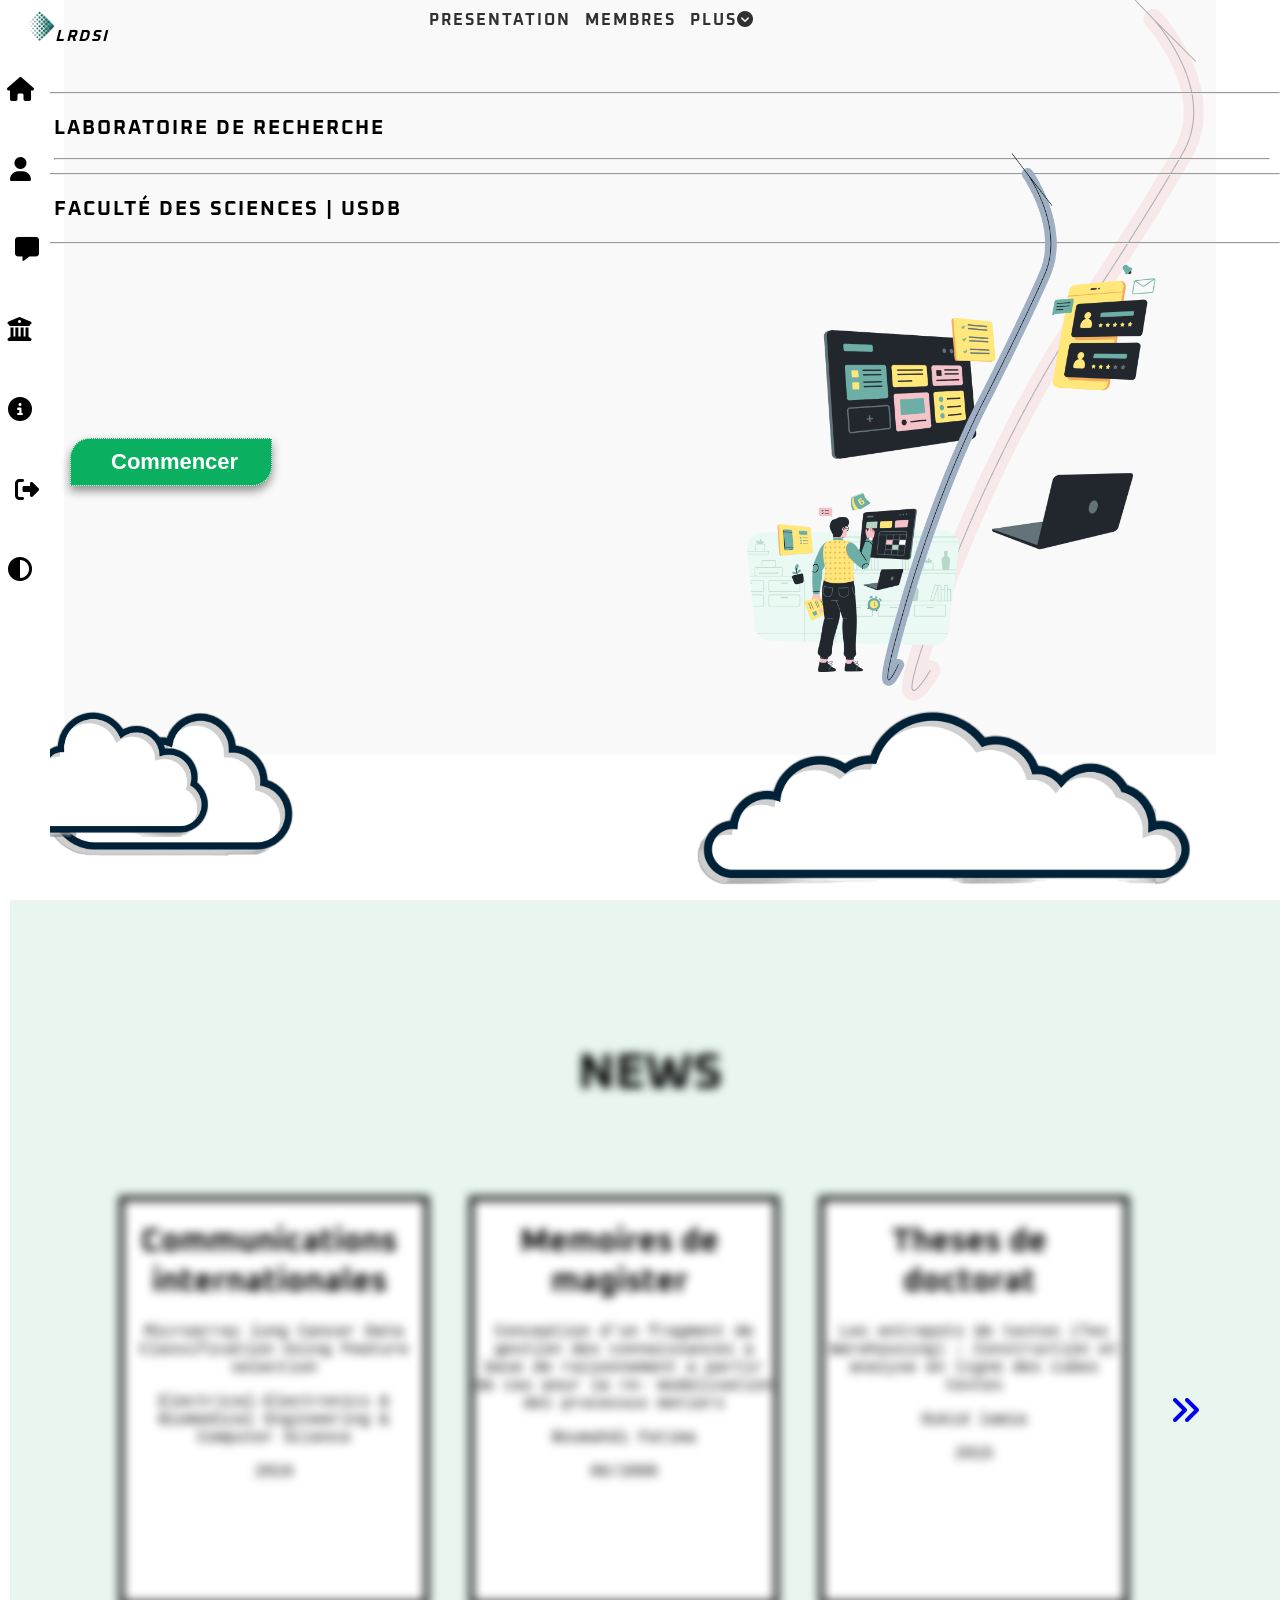
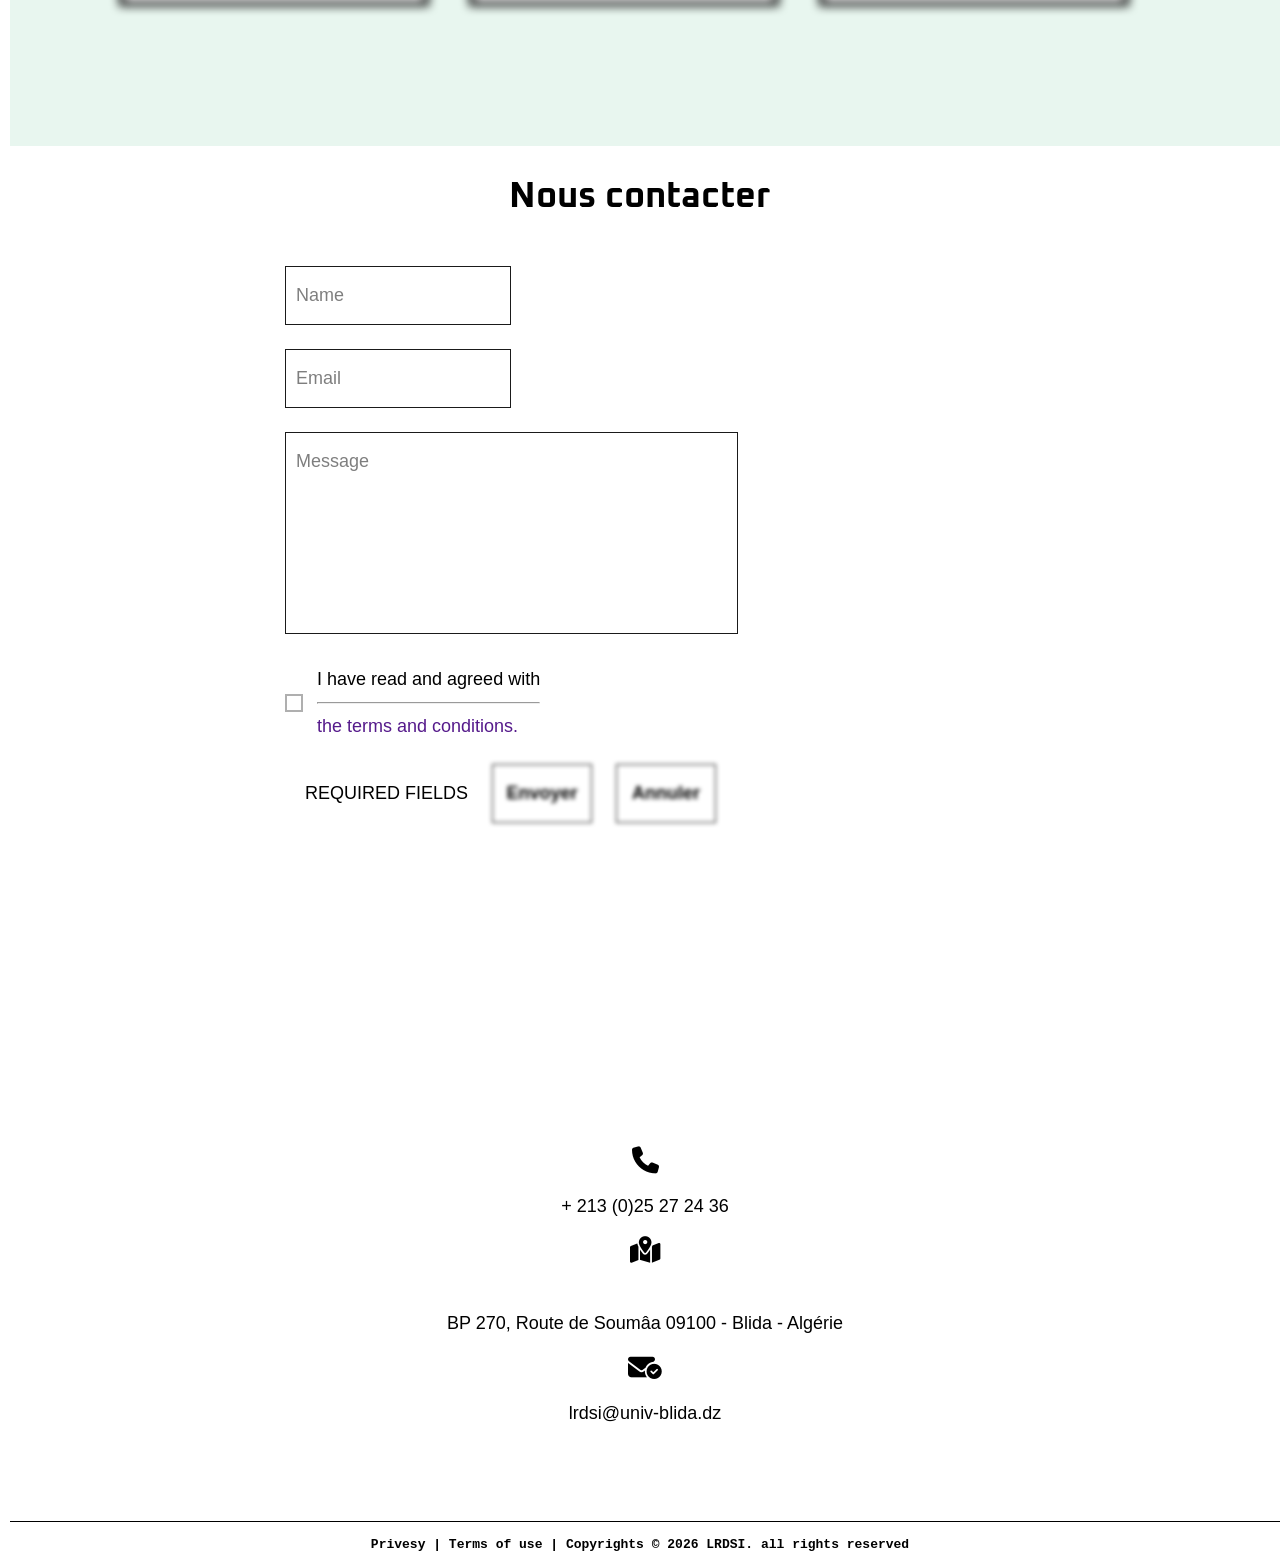
==== index.html @ 4cf0df50 "i did this project width a group of student but this part of the project called the main page i did " ====
<!DOCTYPE html>
<html lang="en" class="no-scroll" >

<head>
    <meta charset="UTF-8">
    <meta http-equiv="X-UA-Compatible" content="IE=edge">
    <meta name="viewport" content="width=device-width, initial-scale=1.0">
    <link href="https://fonts.googleapis.com/css2?family=Lato:ital,wght@1,700&display=swap" rel="stylesheet" />
    <link rel="stylesheet" href="https://cdnjs.cloudflare.com/ajax/libs/font-awesome/6.3.0/css/all.min.css">
    <link rel="icon" href="Web_capture_13-5-2023_03853_www.univ-blida.dz-removebg-preview.png" type="image/icon type">
 
  
  
    <title>LRDSI</title>

</head>

<body>
<div class="ch" id="ch" >
<div  class="split-screen">
  <img class="img2" src="Group 281.png">
        <div class="div1">
        <i onclick="togglech()"  class="fa-solid fa-x fa-xl" style="color:#79B3A9;padding:30px;cursor:pointer"></i>
          <div class="ConUser">  <img style="max-width:400px" class="img1" src="Rectangle 50.png">
            <button class="btn1">presentation</button></div>
            
        </div>
        <div class="div2">
          <div class="ConAdmin">
            <p class="p1">En tant qu'administrateur,</p>
            <p class="p2">ADMIN</p>
            <p class="p3">Vous pouvez ajouter, supprimer et mettre à jour certaines choses, vous avez un accès complet à la gestion des informations sur cette page</p>
            <button class="btn2">gestion</button></div>
        </div>
    </div></div>
<div class="cin-container" style="position: absolute;background-color:white;z-index:100000000000;width:100vw;height:100vh"><div style="position: absolute;top:50%;left:50%;transform:translate(-50%,-50%);z-index:999999999999">
<img src="Rectangle 39 (1).png" alt="loading pc" >
<div class="progress-bar" style="--width:2" data-label="louding..."></div>
<center><h1>loading...</h1></center></div>
<div  class="cin parallax" data-speedX="0.02" data-speedY="0.015"></div></div>
   
    <div id="acl" class="container"  style="position: relative;">
<els >

<img id="e1" src="el1.png"class="parallax" alt="cloud"  data-speedX="0.015" data-speedY="0.01"><img id="e2" src="el2.png"class="parallax"  data-speedX="0.04"  data-speedY="0.03" alt="cloud" ><img id="e4" class="parallax" src="el4.png" alt="CLOUD" data-speedX="0.025"  data-speedY="0.015">

</els>

        <div id="main-section" class="item1">
            <div style="z-index: 100000000;" class="itemb1">
                <h1><img style="max-width: 30px;" src="Web_capture_13-5-2023_03853_www.univ-blida.dz-removebg-preview.png"   data-speedX="0.02" alt="logo"><i>LRDSI</i></h1>
            </div>
            <div class="itemb2"><a href="presentation.php#about">Presentation</a>
                <a href="memberpage.php#intec">Membres</a>
                <a style="cursor: pointer;" onclick="togglesubmenu()">Plus<i class="fa-solid fa-circle-chevron-down"></i></a>
                <ul><li><a href="recherchepage.php"> Recherche </a></li><ul><li><a href="">Equipes</a> </li>
                <li><a href="Rprojet.php"> Projets</a></li>
                <li><a href="Rpublication.php"> Publication</a></li></ul>
                <li><a href="formation.php"> Formation</a></li>
                <li><a href="#contact">Contact</a> </li></ul>
            </div>
         
           
            <div class="itemb5">
                <hr>
                <h1 style="margin-left: 19px;">Laboratoire de Recherche<hr> <span style="opacity: 0.6;" id="element"></span></h1>
                <hr>
                <h1 style="margin-left: 19px;">Faculté des Sciences | USDB
                </h1>
                <h1>
                </h1>
                <hr>
                <br>
            </div>
        </div>

        <div class="item2">
            <div class="su">
           <script>const viewportWidth =window.innerWidth;


</script>

<br><br><br><br><br><br>

    <!-- Footer -->
    <element>
        <div class="container">
            <div class="row">
                <div class="col-md-8 offset-md-2">
                    <div  class="social-links">
                    
                
                     
                         <a onclick="togglech()">  <a href="#top"  onclick="togglech()" style="width:200px;cursor: pointer;" class="social-btn "  data-speedX="0.02" >
                          <span>Commencer</span></a>
                       
                      
                        


                      <br>
                       

                     
                    </div>


                    
                </div>
            </div>
        </div>
    </element>
            </div>
        </div>
        <div class="item3"><img class="imgg " style="max-width:40%;max-height:550px;position:absolute;top:17%;right:9%;"  data-speedX="0.02"
           src="Group 241 (4).png" alt="group photo"></div>    <!--  -->
<img
            style="position: absolute;top:-1%;right:6%;z-index:-11111111;opacity: 0.3;" src="Group 242.png" class=" backimg"  data-speedX="0.02">
    </div>
    <div class="navigation unvisibale">
    <ul style="margin-top: 40px;">
      <li id="home" onclick="togglehome()">
        <a href="#">
          <span class="icon"><i class="fa-solid fa-house"></i></span>
          <span class="title">Home</span>
        </a>
      </li>
  
      <li onclick="login()">
        <a href="#">
          <span class="icon"><i class="fa-solid fa-user"></i></span>
          <span class="title">Profile</span>
        </a>
      </li>

<li onclick="toggleinfoMessages()">
        <a href="#">';
         <span class="icon"><i class="fa-solid fa-message"></i></span>
         <span class="title">Messages</span>
      </a>
     </li>

      <li id="infoUsdb" onclick="toggleinfoUsdb()">
        <a href="#">
          <span class="icon"><i class="fa-solid fa-building-columns"></i></span>
          <span class="title">USDB</span>
        </a>
      </li>
      <li id="infoLrdsi" onclick="toggleinfoLrdsi()">
        <a href="#">
          <span class="icon"><i  class="fa-solid fa-circle-info"></i></span>
          <span class="title">FAQ</span>
        </a>
      </li>
    
<li onclick="signout()">
        <a href="#">';
                    <span class="icon"><i class="fa-solid fa-right-from-bracket"></i></span>


                  <span class="title">SignOut</span>


        </a>
     </li>

      
      <li id="mode" onclick="toggleMode()">
        <a href="#">
          <span class="icon"><i class="fa-solid fa-circle-half-stroke"></i></span>
          <span class="title">Dark mode</span>
        </a>
      </li>   
      
    </ul>
  </div>

  <div class="toggle" onclick="toggleMenu()"></div>
  <script type="text/javascript">
  function togglesearch() {
  const icon = document.querySelector(".icon");
const search = document.querySelector(".search");
	search.classList.toggle("icon_active");
};
function togglech() {
let ch=document.querySelector(".ch");
ch.classList.toggle("active");
let html=document.querySelector("html");
      html.classList.toggle('no-scroll');
}

  function signout(){
    window.location.href = 'deconnexion.php';
  }
function login(){
  window.location.href = 'LOGINN.php';
}
  function toggleinfoUsdb(){
    let html=document.querySelector('html');
    let body = document.querySelector('.body');
  
    body.classList.toggle('active');
    let body2 = document.querySelector('.body.Lrdsi');
    let navigation = document.querySelector('.navigation');
    navigation.classList.remove('active');
    body2.classList.remove('active');
    let toggle = document.querySelector('.toggle');
          let itemb2 = document.querySelector('.itemb2');
          itemb2.classList.remove('active');
    let msg =document.querySelector('.messages')
    msg.classList.remove('active');

      toggle.classList.remove('active');
  
  }
  function togglesubmenu(){
   let menu = document.querySelector(".itemb2 > ul");
   menu.classList.toggle('active'); 
   
  }
  function toggleinfoLrdsi(){
    let itemb2 = document.querySelector('.itemb2');
          itemb2.classList.remove('active');
   
    let html=document.querySelector('html');
    let body2 = document.querySelector('.body.Lrdsi');
   
    body2.classList.toggle('active');
    let body = document.querySelector('.body');
    let navigation = document.querySelector('.navigation');
    navigation.classList.remove('active');
    body.classList.remove('active');
    let toggle = document.querySelector('.toggle');
      
    let msg =document.querySelector('.messages')
    msg.classList.remove('active');
      toggle.classList.remove('active');
  }
  
  function togglehome(){
    let body = document.querySelector('.body');
    let body2 = document.querySelector('.body.Lrdsi');
    let home = document.querySelector('#home');
    body.classList.remove('active');
    body2.classList.remove('active');
    let navigation = document.querySelector('.navigation');
    navigation.classList.remove('active');
    let toggle = document.querySelector('.toggle');
    let itemb2 = document.querySelector('.itemb2');
          itemb2.classList.remove('active');
    let msg =document.querySelector('.messages')
    msg.classList.remove('active');
      toggle.classList.remove('active');
  
      
  }
 
    function toggleMenu() {
      let navigation = document.querySelector('.navigation');
      let toggle = document.querySelector('.toggle');
      let haz=document.querySelector('html');
    haz.classList.toggle("no-scroll");
      let itemb2 = document.querySelector('.itemb2');
      navigation.classList.toggle('active');
      toggle.classList.toggle('active');
      itemb2.classList.toggle('active');
    }
    function  toggleinfoMessages(){
      let msg =document.querySelector('.messages')
    let body = document.querySelector('.body');
    let info = document.querySelector('#infoUsdb');
    msg.classList.toggle('active');
    let body2 = document.querySelector('.body.Lrdsi');
    let navigation = document.querySelector('.navigation');
    navigation.classList.remove('active');
    body2.classList.remove('active');
    body.classList.remove('active');
    let toggle = document.querySelector('.toggle');
      
    let itemb2 = document.querySelector('.itemb2');
          itemb2.classList.remove('active');
      toggle.classList.remove('active');
  
  }
  function toggleMode() {
  let elements = document.querySelectorAll('body, .container, .thed.pd-y, .navigation, .itemb2 a, h1, li span,footer,.contact,.skil');

  elements.forEach(element => {
    element.classList.toggle('dark')
    // Add additional style changes for dark mode here
  });


  




}
  </script>


    <!-- Load library from the CDN -->
    <script src="https://unpkg.com/typed.js@2.0.16/dist/typed.umd.js"></script>

    <!-- Setup and start animation! -->
    <script>
    var typed = new Typed('#element', {
        strings: ['pour le Développement des Systèmes Informatiques',
            'pour LA CYBERSÉCURITÉ DES SYSTÈMES INFORMATIQUES', "pour L' OPTIMISATION DES RÉSEAUX DE DONNÉES"
        ],
        typeSpeed: 20,
        backspeed:10,
        loop: true
    });
    </script>
    </div>
   
    <div class="menupage"></div>
    <div  class="squir "></div>
    
    <div class="the-hole-seconde-section">
    <div class="background"></div>
    <div class="body">
   

    <section >
  <div style="margin-left: 25px;;margin-top:30px" class="right">
  <div  class="head"><h1 style="line-height: 30px;font-size:20px">Saad Dahlab University Blida 1 .<br> </h1></div>
    <p>En savoir plus </p>
  <div class="btns">
    <a href="https://www.univ-blida.dz/"><button class="brutal">Visitez-nous</button></a>
   <a href="#contact"> <button>#contact  ☞</button></a>
   </div>
  </div>
  <div class="left">
    <img style="max-height:750px ;" src="346096998_756007689652101_8999744449722457714_n.jpg">
  </div>
</section></div>

<div   class="body Lrdsi">
    <section >
  <div style="margin-left: 25px;margin-top:30px" class="right">
  <div  ><div style="line-height: 30px;font-size:20px;max-width:400px;    white-space: pre-line;">Le laboratoire de Recherche pour le Développement des Systèmes Informatisés 
  (LRDSI) de l’université Saad Dahlab –Blida1, a été agréé en mai 2002 pour accompagner
   le département d’informatique créé en 1999, dans ses activités pédagogiques et scientifiques.
    Il est composé de quatre équipes regroupant plus de 30 enseignants chercheurs et 32 doctorants (LMD et classique).  
    </div>
    </div>
  

  </div>
  <div class="left">
    <img style="max-height:750px ;" src="Web capture_13-5-2023_03853_www.univ-blida.dz.png">
  </div>
</section></div>
<div class="thed pd-y" style="background-color: #e8f6ef;z-index:10;padding:100px 0 100px 0;width:100vw !important"  id="f">
    <div id="projects"class="projects-title hide-fade"><h2>NEWS</h2></div>
   <div class="skils"style="white-space:pre-line;" >
    <div class="skil hide-fade layerf"><a style="z-index: 10000;color:white" href="#">read more</a> <center><h1>Communications internationales</h1><p>Microarray lung Cancer Data Classification Using Feature selection</p><p>Electrical-Electronics & Biomedical Engineering & Computer Science</p><p>2019</p>
     
            
         
     
     
        </center> </div><div class="skil hide-fade  layerf"><a style="z-index: 10000;color:white" href="#">read more</a> <center><h1>Memoires de magister</h1><p>Conception d'un fragment de gestion des connaissances a base de raisonnement a partir de cas pour la re- modelisation des processus metiers</p><p>Boumahdi Fatima</p><p>06/2008</p>
        
               
    </center> </div><div class="skil hide-fade layerf"><a style="z-index: 10000;color:white" href="#">read more</a>  <center><h1>Theses de doctorat</h1><p>Les entrepots de textes (Tex Warehousing) : Construction et analyse en ligne des cubes textes</p><p>Oukid lamia</p><p>2015</p>
           
                  
               
       </center> </div><a href="presentation.php#about"><i style="padding-left: 20px;" class="fa-solid fa-angles-right fa-beat-fade fa-2xl"></a></i>
        
        
    </div>
   
</div></div>

  
<div id="contact" class="contact" style="padding-bottom: 50px;"><center><h1>Nous contacter
</h1></center>
<form class="my-form" action="index.php" method="post">
  <div class="container">
    
    <ul>
 
      <li>
        <div class="grid grid-2">
          <input type="text" placeholder="Name" name="name" required>  
        </div>
      </li>
      <li>
        <div class="grid grid-2">
          <input type="email" placeholder="Email" name="email" required>  
        </div>
      </li>    
      <li>
        <textarea placeholder="Message" name="text" required minlength="15"></textarea>
      </li>   
      <li>
        <input type="checkbox" id="terms">
        

               
 <label for="terms">I have read and agreed with <br> <hr> <a href="">the terms and conditions.</a>

        </label>
      </li>  
      <li>
        <div class="grid grid-3">
          <div class="required-msg">REQUIRED FIELDS</div>
       
  
    <button class="btn-grid" type="submit" disabled>
      <span class="back">
        <img src="https://s3-us-west-2.amazonaws.com/s.cdpn.io/162656/email-icon.svg" alt="">
      </span>
      <span class="front">Envoyer</span>
    </button>

    <button class="btn-grid" type="reset" disabled>
      <span class="back">
        <img src="https://s3-us-west-2.amazonaws.com/s.cdpn.io/162656/eraser-icon.svg" alt="">
      </span>
      <span class="front">Annuler</span>
    </button  >
        </div>
      </li>    
    </ul>
  </div>
</form>
<center >
<i class="fa-solid fa-phone fa-xl" ></i><p >+ 213 (0)25 27 24 36</p>
<i class="fa-solid fa-map-location-dot fa-xl" ></i><p style="white-space: pre-line;">
BP 270, Route de Soumâa 09100 - Blida - Algérie</p>
<i class="fa-solid fa-envelope-circle-check fa-xl" ></i><p style="margin-bottom:20px">lrdsi@univ-blida.dz</p>


</center>
</div>
<div class="copyR">
  
  <footer style="text-align: center;white-space:pre-line;max-width: 375px;margin-top: 0;margin-bottom:0;margin-right:auto;margin-left:auto;position:absolute;bottom:0"><tt><b> Privesy | Terms of use | Copyrights &copy; <span class="year"></span> LRDSI. all rights reserved</b></tt></footer>
</div><div  class="messages">





<img id="backgroundimg" >
<div class="main">
  

  <div class="content">
    <div style="padding:11px;">
    
         <p>2023-05-29 10:14:50</p>
         from youcef benziane</p>
           <p>ybenzian016@gmail.com
     <div class="msg-btn-holder">
             <div class="receiver-msg msg-btn">
        <p>the best thing  re hre hf hrth rh tr thrh  tr her   dfgh rt  tr he herh rehrethrehtreh ert herherh z</p><br>
           </div></div><br><br><br><br><br><br><br><br><br><br><br>

      </div>
     

    </div>

  </div>
  

</div>




</body>

</html>


<script type="text/javascript">
const observer= new IntersectionObserver((entries)=>{
entries.forEach((entry)=>{
   
    if(entry.isIntersecting){
        entry.target.classList.add("show-fade");
    }else{
        entry.target.classList.remove("show-fade");
    }
});
});
const hidinElements=document.querySelectorAll(".hide-fade");
hidinElements.forEach((el)=> observer.observe(el));
const year=document.querySelector(".year");

year.innerHTML=new Date().getFullYear();
    const checkbox = document.querySelector('.my-form input[type="checkbox"]');
const btns = document.querySelectorAll(".my-form button");

checkbox.addEventListener("change", function() {
  const checked = this.checked;
  for (const btn of btns) {
    checked ? (btn.disabled = false) : (btn.disabled = true);
  }
});
window.onload = function() {
    var imgg = document.querySelector('.imgg');
    imgg.classList.add('onload');
}
var cin = document.querySelector('.cin');
var viewportHeight = window.innerHeight;

var num_rows = Math.floor((viewportHeight * 17) / 667);
var num_points_per_row = Math.floor((viewportWidth * 25) / 1366);
let color=true;
for (var i = 0; i < num_rows; i++) {
  var row = document.createElement('div');
  row.style.marginTop = i + 'px';

  for (var j = 0; j < num_points_per_row; j++) {
    var point = document.createElement('span');
   if(color==true){
    point.style.backgroundColor='#A8912A';
    color=false;
   }else{
    point.style.backgroundColor='#E8735F';
    color=true;
   }
    point.classList.add('point');
    row.appendChild(point);
  }

  cin.appendChild(row);
}
</script>

<?php

include("database.php");

if ($_SERVER["REQUEST_METHOD"] === "POST") {
    if (isset($_POST["name"]) && isset($_POST["email"]) && isset($_POST["text"])) {
        $name = $_POST["name"];
        $email = $_POST["email"];
        $text = $_POST["text"];

        $sql = "INSERT INTO `MSG` (`name`, `email`, `text`) VALUES ('$name', '$email', '$text')";
        if (!mysqli_query($conn, $sql)) {
            
        
            echo "Error inserting data: " . mysqli_error($conn);
        

        }
    } else {
        echo "Invalid data submitted.";
    }
  
}
mysqli_close($conn);

?>
<style>
.ch{
  z-index: 100000000000000000000000000000000000000000000000000000000000000000;
            position: absolute;
            top: 0%;
          
            left: 0%;
            width: 100vw;
            height: 100vh;
            font-family: "BraahOne" !important;
           
}
        .split-screen{
          display: grid;
    grid-template-columns: 1fr 1fr;
    grid-template-rows: 1;
    grid-template-areas:
        "div1 div2 "
        


        }
        @media (max-width:860px) {
          .p3{
            font-size: 8px !important;
            max-width: 280px;
          }
          .btn2{
            margin-top: 165px !important;
          }          
        }       
        

        @media (max-width: 760px){
            .split-screen{
              grid-template-columns: 1fr ;
    grid-template-rows: 2;
    grid-template-areas:
        "div1 "
        "div2 "
            }
           
            .div1{
              max-height: 50vh !important;background: linear-gradient(-90deg,#f5f5f5,#d0e1e0,#8fbfb7) !important;
            }.div2{
              max-height: 50vh !important;
            }
            img.img2{
              max-width: 80px !important;
              max-height: 80px !important;
            }
            img.img1{
           margin-top: 120px;
           max-width: 200px !important;
         
       }
       .ConAdmin{
        top: 125% !important;
       }

       .btn1{
        margin-top: 20px !important;
        max-width: 90px;font-size: 7px !important;
       }

       .btn2{
        margin-top: 15px !important;
        max-width: 120px !important;
        max-height: 70px !important;
        font-size: 9px !important;
       }
       .ch i{
        color: white !important;
       }
        }
        .split-screen div{
            flex: 1;
            height: 100vh;
        }
        .div1{
          grid-area: div1;

            height: 100vh;
            background: linear-gradient(180deg,#f5f5f5,#d0e1e0,#8fbfb7) ;position: relative;
                   
        }
        
        .img1{
           
         
            max-width: 200 px;
          
        }
        .img2{
            position: absolute;
            width: 120px;
            height: 120px;
            left: 50%;
            top: 50%;
            z-index: 999999999999999999999999;
            transform: translate(-50%,-50%);
        }
        .ConUser{
          position: absolute;
          top:80%;
left:50%;
white-space: pre-line;
transform: translate(-50%,-50%);

        }
        .ConAdmin{
          position: absolute;
top:80%;
left:50%;
transform: translate(-50%,-50%);

        }
        .btn1{
          white-space: pre-line;
            background-color: transparent;
            box-sizing: border-box;
            width: 259px;
            height: 70px;
          margin-top: 85px;
          margin-left: 60px;
            font-family: 'Inter';
            font-style: normal;
            font-weight: 900;
            font-size: 20px;
            line-height: 24px;
            text-align: center;
            letter-spacing: 0.275em;
            text-transform: uppercase;

            color: #FCFCFC;
            cursor: pointer;
            border: 2px solid #FCFCFC;
        }
        .div2{
          position: relative;
            text-align: center;
            height: 100vh;
            background-color: #8fbfb7;
            grid-area: div2;

        }
        body{
         overflow-x:scroll
        }
        .p1{

            font-size: 12px;
        
            letter-spacing: 0.345em;
            text-transform: uppercase;

            color: #FCFCFC;

        }
        .skil.dark{
          background-color: white !important;
          color: #000 !important;
        }
        .skil.dark h1{
          background-color: white !important;
          color: #000 !important;
        }
        .head h1{
          background-color: transparent !important;
          color: #000 !important;
        }
       ul  a.dark{
          background-color: transparent !important;
          color: #000 !important;
        }
        .contact span.dark{
          background-color: transparent !important;
          color: #000 !important;
        }
        .ch p{
          white-space: pre-line;     font-family: 'oxaniumbold';
            font-style: normal;
            font-weight: 900;
            margin: 0 !important;
            padding: 0 !important;
        }
        .p2{
            position: relative;
     

         
            font-size: 64px;
            line-height: 77px;
            letter-spacing: 0.275em;
            text-transform: uppercase;

            color: #FCFCFC;

        }
        .p3{
        
            width: 414px;
            
          
            font-size: 12px;
           
            text-align: center;
            letter-spacing: 0.345em;
            text-transform: uppercase;

            color: #FCFCFC;
        }
        .btn2{
          white-space: pre-line;
            background-color: transparent;
            box-sizing: border-box;

           margin-top: 140px;
            width: 259px;
            height: 70px;
        
            
            font-family: 'Inter';
            font-style: normal;
            font-weight: 900;
            font-size: 20px;
            line-height: 24px;
            text-align: center;
            letter-spacing: 0.275em;
            text-transform: uppercase;

            color: #FCFCFC;
            cursor: pointer;
            border: 2px solid #FCFCFC;
        }
        button:hover{
            background-color: #FCFCFC;
            color: #8fbfb7;
        }
.progress-bar{
  width: 201px ;
  height: 13px; border-radius: 6.5px;
  margin-top: 5px;
  background-color: #A7D3DE;
 
  position: relative;
}
*::after,*::before{
  box-sizing: border-box;
}
.progress-bar::after{
  content: "";
  background-color: #EE6052;
   height: 13px; border-radius: 6.5px;
border-radius: 6.5px;
  z-index: 99999999999;
  min-width: 2em;
  max-width: 201px;
  width: calc(var(--width,0)*1%);
position: absolute;

}
#e1{
  top:calc(50% + 260px);
  max-width: 200px;
  z-index: 1;
}
#e2{
  top:calc(50% + 260px);
  max-width: 250px;
  left:calc(50% - 600px );
}
#e4{
  top:calc(50% + 260px);
  max-width: 500px;
  left:calc(50% + 50px );
  
}

els img{
  position: absolute;
  bottom: 0;
  left: 0;

  z-index:-2;

}
footer{
  
 
  background-color: #fff;
  left: 50%;
  transform: translateX(-50%);
}
@font-face {
  font-family: "CastoroTitling";
  src: url("https://s3.us-east-2.amazonaws.com/cdn.spotlessplace.com/wp-content/CastoroTitling-Regular.ttf")
    format("truetype");
}

@font-face {
  font-family: BraahOne;
  src: url("https://s3.us-east-2.amazonaws.com/cdn.spotlessplace.com/wp-content/Merriweather-Regular.ttf");
}
.messages{
  background-color: transparent !important;
  top: 0 !important;
  left: 0 !important;
  transition: width 1s !important;
}
::selection{
  color: white;
  background-color: #0aaf60;
}
.messages #backgroundimg {
  object-fit: cover;
  object-position: center center;
  width: 100vw;
  height: 100vh;
  background-color: hsl(0 0% 100% / 0.1);
 
    backdrop-filter: blur(0.8rem);
  
  z-index: -1;
  animation: zoom 20s infinite alternate;
}

.messages .main {
  background-color:white;
  aspect-ratio: 13/16;
  width: 400px;
  position: absolute;
  white-space: pre-line;
  word-wrap: break-word;
  left: 50%;
  top: 50%;
  transform: translate(-50%, -50%);
  border-radius: 30px;
  backdrop-filter: blur(4px);
  border: 1px solid rgba(255, 255, 255, 0.3);
  overflow: hidden;
  transition: transform 1s ease, width 1s ease;
}
.messages .main:hover {
  width: 410px;
}

.no-scroll {
   overflow: hidden !important;
}
.messages .content {
  max-width: 100%;
 
  
  height: 800px;
  text-align: center;
  color: #afafaf;

  overflow: auto;
}
html.no-scroll{
  overflow-y: hidden !important;
}
.messages .msg-btn {
  color: #fff;
  word-wrap: break-word;
  border-radius: 100px;
  display: inline-block;
  width: 100%;
  font-size: 14px;
  font-family: "BraahOne";
}
.messages .msg-btn p {
  padding: 10px 15px;
  white-space:pre-wrap;
  width: 100%;
  margin: 0;
}
.messages .msg-btn-holder {
  padding-bottom: 30px;
  width: 100%;
  margin-top: 60px;
}
.messages .receiver-msg {
  background: #4c4c4c;
  float: left;
}
.messages .sender-msg {
  background: #2798fc;
  float: right;
}


.dark {
  background-color: #292a2b !important;
  color: white !important;
}


@font-face {
    font-family: 'oxaniumbold';
    src: url('oxanium-bold.woff2') format('woff2'),
        url('oxanium-bold.woff') format('woff');
    font-weight: normal;
    font-style: normal;

}

.hide-fade{
    opacity: 0;
    transition: all 0.5s;
    filter: blur(5px);
    
    transform: translateX(-30%);
}
.show-fade{
    opacity: 1 !important;
    filter: blur(0);
    transform: translateX(0%);
}

.itemb2 {
    text-align: center;
    font-weight: 200;
    opacity: 0.8;
    position: relative;
}

h1,
.itemb2 a {
  font-family: 'oxaniumbold';

    margin-right: 10px;
}

.itemb2 a,.itemb3 a {
    text-decoration: none;
    color: #000;
}

.itemb2 a:hover,.itemb3 a:hover {
    opacity: 0.5;
}
.parralax{
  position: absolute;
 
}
.unvisibale{
  z-index: -10000000000000000000000000000;
  visibility: hidden !important;
  opacity: 0 !important;
}

.itemb1 h1,
.itemb2 a,
.itemb3 a {
  font-family: 'oxaniumbold';

    font-size: 16px;
    font-weight: 100px;
    line-height: 40px;
    text-transform: uppercase;
    letter-spacing: 2px;
}

.itemb5 h1 {
    font-size: 32px;
    font-weight: 400;
    line-height: 40px;
    text-transform: uppercase;
    letter-spacing: 2px;
}



.menupage {
    transition: all 1s;
    width: 0vw;
    margin: 0;
    height: 100vh;
    position: absolute;
    top: -8px;
    right: 50%;
    left: 50%;
    transform: translateX(-50%);
    background-color: #9FAFC3;
}

.link:hover .menupage {
    width: 100vw;
}
body{
    margin: 0;
}

.main {
    
   
  
    width: 100vw;
    height: 100vh;
}

.link img {
    position: absolute;
    top: 50%;
    right: 50%;

    left: 50%;
    transform: translate(-50%, -50%);
}

.link {
    visibility: hidden;
    width: 50px;
    height: 40px;
    background-color: #9FAFC3;
    z-index: 1000000000000000000000000000000000000000000;
    position: fixed;
    top: 0;
    right: 50%;
    transition: color 0.5s;
    left: 50%;
    transform: translateX(-50%);
    transition: color 1s ease-in-out;

}
@media (max-width:1200px) {
  img.imgg {
    opacity: 0.3;
  }
  
}
.parralax{
  transition: 0.45s cubic-bezier(.2,.94,32,.99);
}
.link:hover {
    background-color: #f4f4f4;
    transition: color 1s ease-in-out;
}
html,body{
  overflow-x: hidden;
}

html {
    margin: 0;
    padding: 0;
}

.squir {
    width: 90vw;
    z-index: -1000000000000;
    position: absolute;
    top: 350px;
    left: 50%;
    transform: translate(-50%, -50%);
    height: 90vh;
    background-color: #f9f9f9;
}

.imgg {
    opacity: 0.1;
    transition: delay opacity 3ms;
    ;
}

.onload {
    opacity: 1;
    transition: opacity 1s ease-in-out;
}
.no-scroll {
   overflow-y: hidden !important;
}
body {
    padding-left: 10px !important;
scroll-behavior:smooth ;
    overflow-x: hidden;
    position: relative;
    background-color: #fff;
    white-space: nowrap;
}
html{
  width: 100vw;
  
}
.container {
  
    height: 100vh;
    display: grid;
    grid-template-columns: 1fr 1fr;
    grid-template-rows: 6;
    grid-template-areas:
        "header header header header"
        "left left right right"
        "left left right right"
        "left left right right"
        "left left right right"
        "left left right right"

}
body{
  max-height: 600vh;
  overflow-y: hidden;
}

.itemb1 {
    grid-area: darkligh;
}

.itemb2 {
    grid-area: lrdsi;

}

.itemb2 h1,
.itemb2 p {
    display: inline;
    font-family: Arial, Helvetica, sans-serif;
    font-weight: 700;
    font: 12px/30px;
    text-transform: uppercase;
    color: #6DAFA7;

}
.inputLink{
    position: relative;
}

.inputLink .button1 {
    width: 190px;
    height: 55px;
    background-color: #FFDE66;
    margin-right:10px;
    border-radius: 20;
    color:#fff;
    font-size: 16px;
    border: none !important;
  

}
.inputLink .button2 {
    width: 190px;
    height: 55px;
color:#0aaf60 ; 
border: #0aaf60 solid 2px;
   border-radius: 10;
   background-color: #f4f4f4;
    color:#fff;
    font-size: 16px;
    border: none !important;
  

}

.itemb3 {
    grid-area: search;
}

.itemb4 {
    grid-area: glob;
}

.itemb5 {
    grid-area: text;
    margin-left: 10px;
}


.item1 {
    padding-left: 15px !important;

    grid-area: header;
    display: grid;
    grid-template-columns: 0.5fr 7fr 0.5fr 1fr;
    grid-template-rows: 1fr 1fr;
    grid-template-areas:
        "darkligh lrdsi  search glob"
        "text text text text";
    height: 30vh;


}
.ch{
  
  visibility: hidden;
  opacity: 0;
}


.item2 .su {
    grid-area: leftL;
    margin-left: 30px !important;

}

.item2 {
    grid-area: left;

    margin-top: 50px;
    margin-left: 20px;
}

;

.item3 {
    grid-area: right;

}

;

.cin {
  z-index: 100000000000;
 
    width: 100vw;
    height: 100vh;
    background-color: white;
    position: absolute ;
    top: 0 !important;
    left: 0;
    
}

.point {
    z-index: 100000000000000000;
    display: inline-block;
    width: 4px;
    height: 4px;
    margin-top: 25px !important;
    background-color: black;
    margin-right: 50px;
    border-radius: 50%;
    
}


.lang {
    grid-area: lang;
    width: 60px;
    font-size: 10px;
    padding: 5px;
    display: inline;
    height: 15px;
    font-family: Arial, Helvetica, sans-serif;
    text-transform: uppercase;
    color: white;
    text-align: center;
    background-color: #2D5ABF;
    border-radius: 10px;
}




.skils{
  
    width:100vw;
    padding: 0;
    display: flex;
    flex-wrap: wrap;
    justify-content: center;
    align-items: center;
    align-content: flex-start;


}


.skil{
    
    height:200px;
margin: 20px;
    border:5px solid black;
    font-family: ' roboto mono' , monospace;
    flex-basis: 300px;
    margin-bottom: 20px;
    min-width: 0 ;
    min-height: 0;
    
    background-color: #fff;
    
    
}


.center-skil .skil{
    height:200px;
    max-width: 300px;
    flex-basis: 300px;
    align-self: center;
    border:5px solid black !important;
    margin-right: 20px ;margin-left: 20px ;

}
.seconde-section i{
    font-size: 80px;
    margin-bottom: 20px;
    
}
.skil-title{
    font-size: larger;
    color: black;
    margin-bottom: 10px;
    transition: color 0.5s;
    
}
.projects-title h2{
    font-size:50px;
    text-align: center;
     font-family: 'oxaniumbold'; 
    margin-bottom: 70px;
}
.thed{
    background-color: hsl(0, 2%, 78%);
    position: relative;

}
.thed .skil{
    margin-bottom: 40px;
    width:30%;
    height:400px !important;
    
    
}

.thed .skil a{
    top:80%;
    left:30%;
    text-decoration: none;
    color:#000;
    text-align: center;
    opacity: 0;
    visibility: hidden;
    position: absolute;
   font-size: 20px;
    
    
    transition: opacity 0.5s,visibility 0.5s,top 0.5s;
    
}
.thed .skil:hover  a{
    opacity: 1;visibility: visible;top:50%;
}
.layerf{
    position: relative;
}
 .layerf:after{
    content: "";
    position: absolute;
    width: 0%;
    height:0%;
    color:#fff;
    background-color: black;
    z-index: -1;
    
}
.thed .layerf:after{
    top:0;left: 0;
    width: 100%;
    position: absolute;
    background-color: #5d92fe ;
    z-index: 2;
    opacity: 0.8;
    transition: width 0.5s,height 0.5s;
    
}
.skil:hover:after .thed .skil a{
    opacity: 1;
    visibility: visible;
}
.layerf:hover:after{
    width:101%;
    height:100%;
}
.layerf:hover .skil-title{
    color:#fff;
} 
.layerf:hover  i{
   color:white;
}
.layerf i{transition: color 0.5s;}
.projects-title{
    font-size:30px;
    text-align: center;
    font-family: monospace;
    margin-bottom: 70px;
}
.thed{
    background-color: hsl(0, 2%, 78%);
    position: relative;

}
.thed .skil{
    margin-bottom: 40px;
    width:30%;
    height:400px !important;
    
    
}

.thed .skil a{
    top:80%;
    left:30%;
    text-decoration: none;
    color:#000;
    text-align: center;
    opacity: 0;
    visibility: hidden;
    position: absolute;
   font-size: 20px;
    
    
    transition: opacity 0.5s,visibility 0.5s,top 0.5s;
    
}
.ch.active{
  visibility: visible !important;
  opacity: 1 !important;
}
.thed .skil:hover  a{
    opacity: 1;visibility: visible;top:50%;
}

element .social-btn {

    vertical-align:middle ;
    text-align: center;
    display: inline-block;
   
    background:#0aaf60;
    margin: 10px;
    border-top-left-radius: 20px;
    border-bottom-right-radius: 20px;
    box-shadow: 0px 5px 10px 0px #909090;
    color: #ffffff;
    overflow: hidden;
    position: relative;
    border: 1px dotted #fff;
}
element .social-btn  span{
    font-size: 22px;
    transition: 0.2s linear;
}
element .social-btn:hover  span {
    transform: scale(1.2) ;
    color: #C8102E ;
  
}
element .social-btn::before {
    content: "";
    position: absolute;
    width: 150%;
    height: 150%;
    background: #ffffff;
    transform: rotate(45deg);
    left: -110%;
    top: 90%;
}
element .social-btn:hover::before {
    animation: effect 0.6s 1;
    top: -10%;
    left: -10%;
    
    

}
.menubar{
    position: fixed;
    left: -20%;
    top: 0;
    width: 20%;
    height: 100vh;
    background-color: #000;
}
.menu:hover + .menubar{
    left: 0%;
}
.menu {
  background-image: url('flag-solid.svg') ;
  
  border: none;
width: 30px;
height: 30px;
  color: white;
  
  cursor: pointer;
}


@keyframes effect {
    0% {
        left: -120%;
        top: 100%;
    }
    50% {
        left: 10%;
        top: -30%;
    }
    100% {
        top: -10%;
        left: -10%;
    }
}
a span{
  display: block;
  font-size: 24px;
  font-weight: 700;
  padding: 10px 40px;
  transition: all 0.3s;
  font-family: Arial, Helvetica, sans-serif;

}
a{
    text-decoration:none ;

}
@media (max-width: 576px){
element .social-btn {
    width: 40px;
    height: 40px;
    margin: 5px;
}
element .social-btn span {
    font-size: 18px;
}
}

@import url('https://fonts.googleapis.com/css2?family=Alfa+Slab+One&display=swap');
.right{
  padding: 90px;
}
 .body {
	 font-family: sans-serif;
	 background-color: #E8F6EF;
}
 .body section {
	 width: 100vw;
	 max-height: 100vh;
	 min-height: 100vh;
	 display: flex;
	 align-items: center;
	 justify-content: space-between;
}
 .body section .right {
	 z-index: 1;
	 width: 50%;
}
 .body section .right h1 {
	 text-decoration: underline dashed;
	 
	 font-family: 'Alfa Slab One', cursive;
	 font-size: 16px;
}
 .body section .right h1 span {
	
	 line-height: 0.89;
}
 @media (max-width: 600px) {
	 .body section .right h1 {
		 white-space: normal;
	}
}
 .body section .right p {
	 letter-spacing: 1px;
	 font-size: clamp(1rem, 2rem, 1.45rem);
	 max-width: 85%;
	 border: 3px solid;
	 padding: 6px;
	 margin: 1.5rem 0;
}
 .body section .right p span {
	 position: relative;
}
 .body section .right p span:before {
	 content: "";
	 position: absolute;
	 top: 50%;
	 width: 1rem;
	 height: 0.5rem;
	 background: black;
}
 .body section .right .btns button {
	 width: fit-content;
	 display: inline-block;
	 font-size: 1.25rem;
	 font-weight: bold;
	 background-color: transparent;
	 border: 0;
	 padding: 0.75rem 1.5rem;
	 text-decoration: underline;
	 cursor: pointer;
	 transition: all 0.2s ease;
}
 .body section .right .btns button.brutal {
	 background-color: white;
	 border: 3px solid;
	 box-shadow: 4px 5px 0 black;
}
 .body section .right .btns button.brutal:hover {
	 transform: translate(-3px, -3px);
	 box-shadow: 7px 8px 0 black;
}
 .body section .right .btns button:not(.brutal):hover {
	 transform: rotate(-3deg);
}
 @media (max-width: 600px) {
	 .body section .right {
		 width: 100%;
	}
}
 .body section .right,.left {
	 width: 50%;
	 position: relative;
}
 .body section .left img {
	 object-fit: cover;
	 width: 80%;
	 height: 100%;
	 border: 6px solid;
	
}
.img1{
    width: 1000px;
}
.img1 img {
	 object-fit: cover;
	 width: 100% !important;
	 height: 100% !important;
	 border: 6px solid;
	 
}

 .body section .left img:hover {
	 transform: rotate(-3deg);
	 animation: filter 0.2s ease-in 0s 2;
}
 .body section .left:after {
	 content: "";
	 display: block;
	 width: 75px;
	 height: 90px;
	 position: absolute;
	 bottom: -40px;
	 right: 55px;
	 background-image: linear-gradient(-45deg, transparent 15px, #111 15px), linear-gradient(45deg, transparent 10px, #111 10px);
	 background-size: 10px 10px;
}
 @media (max-width: 600px) {
	 .body section .right {
		 width: 100%;
	}
}
 @media (max-width: 600px) {
	 .body section {
		 flex-direction: column;
		 align-items: flex-start;
		 gap: 1.5rem;
	}
}
 @keyframes filter {
	 10% {
		 filter: none;
	}
	 25% {
		 filter: grayscale(100%) invert(70%) saturate(80%);
	}
}

.img{
    
    max-width: 600px;
     
     color: #5d92fe;
 }
 .skil .img{
    width: 100%;
   
}



@import url("https://fonts.googleapis.com/css?family=Open+Sans:400,700");

/* RESET RULES
–––––––––––––––––––––––––––––––––––––––––––––––––– */
:root {
  --white: #afafaf;
  --red: #e31b23;
  --bodyColor: #292a2b;
  --borderFormEls: hsl(0, 0%, 10%);
  --bgFormEls: hsl(0, 0%, 14%);
  --bgFormElsFocus: hsl(0, 7%, 20%);
}





.contact input,
.contact select,
.contact textarea,
.contact button {
  font-family: inherit;
  font-size: 100%;
}

.contact button,
.contact label {
  cursor: pointer;
}

.contact select {
  appearance: none;
}

/* Remove native arrow on IE */
select::-ms-expand {
  display: none;
}


select:-moz-focusring {
  color: transparent !important;
  text-shadow: 0 0 0 black;
}

.contact textarea {
  resize: none;
}

.contact ul {
  list-style: none;
}

.contact {
  font: 18px/1.5 "Open Sans", sans-serif;
  background: white;
  color: black;
  margin: 1.5rem 0;
}

.contact .container {
  max-width: 800px;
  margin: 0 auto;
  padding: 0 1.5rem;
}

.menu{
    position: fixed;
    left: 0;
    top: 20%;
}

.my-form h1 {
  margin-bottom: 1.5rem;
}

.my-form li,
.my-form .grid > *:not(:last-child) {
  margin-bottom: 1.5rem;
}

.my-form select,
.my-form input,
.my-form textarea,
.my-form button {
  width: 100%;
  line-height: 1.5;
  padding: 15px 10px;
  border: 1px solid var(--borderFormEls);
  color: black;
  background: white;
  transition: background-color 0.3s cubic-bezier(0.57, 0.21, 0.69, 1.25),
    transform 0.3s cubic-bezier(0.57, 0.21, 0.69, 1.25);
}

.my-form textarea {
  height: 170px;
}

.my-form ::placeholder {
  color: inherit;
  /*Fix opacity issue on Firefox*/
  opacity: 1;
}

.my-form select:focus,
.my-form input:focus,
.my-form textarea:focus,
.my-form button:enabled:hover,
.my-form button:focus:focus + label {
  background: var(--bgFormElsFocus);
}

.my-form select:focus,
.my-form input:focus,
.my-form textarea:focus {
  transform: scale(1.02);
}

.my-form *:required,
.my-form select {
  background-repeat: no-repeat;
  background-position: center right 12px;
  background-size: 15px 15px;
}



.my-form *:disabled {
  cursor: default;
  filter: blur(2px);
}


.my-form .required-msg {
  display: none;
  background: url(https://s3-us-west-2.amazonaws.com/s.cdpn.io/162656/asterisk.svg)
    no-repeat center left / 15px 15px;
  padding-left: 20px;
}

.my-form .btn-grid {
  position: relative;
  overflow: hidden;
  transition: filter 0.2s;
}

.my-form button {
  font-weight: bold;
}

.my-form button > * {
  display: inline-block;
  width: 100%;
  transition: transform 0.4s ease-in-out;
}

.my-form button .back {
  position: absolute;
  left: 50%;
  top: 50%;
  transform: translate(-110%, -50%);
}

.my-form button:enabled:hover .back,
.my-form button:focus .back {
  transform: translate(-50%, -50%);
}

.my-form button:enabled:hover .front,
.my-form button:focus .front {
  transform: translateX(110%);
}


/* CUSTOM CHECKBOX
–––––––––––––––––––––––––––––––––––––––––––––––––– */
.my-form input[type="checkbox"] {
  position: absolute;
  left: -9999px;
}

.my-form input[type="checkbox"] + label {
  position: relative;
  display: inline-block;
  padding-left: 2rem;
  transition: background 0.3s cubic-bezier(0.57, 0.21, 0.69, 1.25);
}

.my-form input[type="checkbox"] + label::before,
.my-form input[type="checkbox"] + label::after {
  content: '';
  position: absolute;
}

.my-form input[type="checkbox"] + label::before {
  left: 0;
  top: 6px;
  width: 18px;
  height: 18px;
  border: 2px solid var(--white);
}

.my-form input[type="checkbox"]:checked + label::before {
  background: var(--red);
}

.my-form input[type="checkbox"]:checked + label::after {
  left: 7px;
  top: 7px;
  width: 6px;
  height: 14px;
  border-bottom: 2px solid var(--white);
  border-right: 2px solid var(--white);
  transform: rotate(45deg);
}




/* MQ
–––––––––––––––––––––––––––––––––––––––––––––––––– */
@media screen and (min-width: 600px) {
  .my-form .grid {
    display: grid;
    grid-gap: 1.5rem;
  }

  .my-form .grid-2 {
    grid-template-columns: 1fr 1fr;
  }

  .my-form .grid-3 {
    grid-template-columns: auto auto auto;
    align-items: center;
  }

  .my-form .grid > *:not(:last-child) {
    margin-bottom: 0;
  }

  .my-form .required-msg {
    display: block;
  }
}

@media screen and (min-width: 541px) {
  .my-form input[type="checkbox"] + label::before {
    top: 50%;
    transform: translateY(-50%);
  }

  .my-form input[type="checkbox"]:checked + label::after {
    top: 3px;
  }
}
@import url("https://fonts.googleapis.com/css2?family=Poppins:wght@300;400;500;600&display=swap");



.navigation {
  position: fixed;
  z-index: 1000;
  top: 0;
  left: 0;
  width: 50px;
  height: 100%;
  background: #fff;
  overflow: hidden;
  transition: 0.5s;
}

.navigation:hover,
.navigation.active {
  width: 200px;
}

.navigation ul {
  position: absolute;
  top: 10px;

  left: -90px;
  width: 100%;
}

.navigation ul li {
  position: relative;
  width: 120%;
  list-style: none;
  transition: 1s;
}

.navigation ul li:hover {
  background: #3e3e3e;
}

.navigation ul li a {
  position: relative;
  display: block;
  width: 100%;
  display: flex;
  text-decoration: none;
  color: #000000;
}
@media (max-width:400px) {
 #element{
font-size: 8px !important;
  }
  
}
.navigation ul li a .icon {
  position: relative;
  display: block;
  min-width: 60px;
  margin: 0;
  padding-right: 0;
  height: 60px;
  line-height: 60px;
  text-align: center;
}

.navigation ul li a .icon .fa {
  font-size: 24px;
}

.navigation ul li a .title {
  position: relative;
  display: block;
  padding: 0 10px;
  height: 60px;
  line-height: 60px;
  text-align: start;
  white-space: nowrap;
}

.toggle {
    visibility: hidden;
    opacity: 0;
  position: absolute;
  top: 0;
  right: 0;
  width: 60px;
  height: 60px;
  background: #074848;
  cursor: pointer;
  transition: 0.7s;
  z-index: 10000;
}

.toggle.active {
  background: #ff7700;
}

.toggle::before {
  content: "\f0c9";
  font-family: fontAwesome;
  position: absolute;
  width: 100%;
  height: 100%;
  line-height: 60px;
  text-align: center;
  font-size: 24px;
  color: #fff;
}

.toggle.active::before {
  content: "\f00d";
}

@media (max-width: 767px) {

  .navigation {
    left: -60px;
  }
  .navigation.active {
    left: 0px;
    width: 100%;
  }
  .toggle{
    visibility: visible !important;
    opacity: 1 !important;
  }
}
@media (max-width: 1352px) {
  .itemb5 h1,.itemb5 span{
    font-size: 20px !important;
  }

  }
  @media (max-width: 1043px) {

  .itemb5 h1,.itemb5 span{
    font-size: 15px !important;
  }
  .imgg{
    max-width: 50% !important;z-index: -1000000000;
  }
  
}
  @media (max-width: 773px) {
  .left {
  max-width: 350px;
}
  .imgg{
    top:300 !important;
    
  }
  .itemb5 h1,.itemb5 span{
    font-size: 10px !important;
  }
}
  @media (max-width: 663px) {
  .su h1{
    font-size: 40px !important;
  }
  .imgg{
    max-width: 350px !important;
    opacity: 0.3;

  }
  .itemb5 h1,.itemb5 span{
    font-size: 10px !important;
  }
.su{
  margin: 0 !important;
}
.social-links{
  margin-top: 40px;
}

  }
  html{
   height: 100%;
  }
  @media (max-width: 640px) {
  input,select,textarea{
    width: 50% !important;
  }
  .Lrdsi .right{
    font-size: 10px !important;
  }
  .itemb2{
    visibility: hidden;
    margin-top: 60px;
    margin-left: -70px;
position: absolute;
font-size: 10px !important;


  }
  .itemb2 a{
    font-size: 10px !important;

  }
  .itemb2 ul{
    margin-left: -60px;
  }
  .navigation ul{
    padding-top: 50px !important;
  }
  
}
@media (max-width: 467px){
  .item1,.itemb5,h1,body{
  padding: 0 !important; 
  margin: 0 !important;
}


  
}
@media (max-width: 376px){
  .item2,.right,.head{
  padding: 0;
  margin-left: 0 !important;
}
.right,.head{
  font-size: 12px !important;
}



  
}

section{
  max-width: 100vw;
  
}
.projects-title{
    font-size:30px;
    text-align: center;
    font-family: monospace;
    margin-bottom: 70px;
}
.body,.messages{
  position: absolute;
  top: 0;
  left: 0;
  width: 0 ;
  opacity: 0;
  visibility: hidden;
  transition: width 1s;

}
 
 


.body.active,.messages.active{
  width: 100vw !important;
  visibility: visible;
  opacity: 1;
  
}
  
  




form button{
  width: 100px !important;
}



.imgg {
  perspective: 1000px; 
  transition: transform 0.5s; 
}




.itemb3{
  margin-left: calc(50% +100px);
}

.search.icon_active {
	width: 360px;
}
.itemb2.active{
  visibility: visible !important;
  opacity: 1;
  z-index: 1000000000000000000000;
}


.itemb2 li{
padding: 20px;
padding-left: 0;
position: relative;
font-family: 'oxaniumbold';
}
.itemb2 >ul.active{
  visibility: visible;
  opacity: 1;
}
.itemb2{
  z-index: 9;

}
.itemb2 > ul{

  visibility: hidden;
  opacity: 0;
  z-index: 999;
  position: absolute;
 left:calc(50% + 80px);
 
 background-color: white;
 list-style: none;
}
::placeholder{
  opacity: 0.5 !important;
}
.copyR{
  width: 100vw !important;
 height: 40px;
 border-top:1px solid ;

}
footer{
  min-width: 100vw !important;
  margin-bottom: 10px !important;
}
</style>
<script type="text/javascript">
(function(){
   function onReady() {
     setTimeout(function() {
       let navigation=document.querySelector(".navigation");
       navigation.classList.remove("unvisibale");
       let cin =document.querySelector(".cin")
       cin.classList.add("unvisibale");
       let html=document.querySelector("html");
      html.classList.remove('no-scroll');
      let point =document.querySelector(".point")
      point.classList.add("pointvansish")
      let cin_container =document.querySelector(".cin-container")
      cin_container.classList.add("unvisibale");

     }, 1000); 
   }
   
   if ( document.readyState === 'complete' ) {
      onReady();
   } else {
      document.addEventListener('DOMContentLoaded', onReady);
   }
})();
let progress_bar = document.getElementsByClassName('progress-bar')[0];
setInterval(()=>{
  const comp =getComputedStyle(progress_bar);
  const width =parseFloat(comp.getPropertyValue('--width')) || 0;
  progress_bar.style.setProperty('--width',width + .2)
},1)
document.addEventListener("DOMContentLoaded", function () {
    let eel = document.getElementsByClassName("parallax");
    let xValue = 0, yValue = 0;
  
    window.addEventListener("mousemove", (event) => {
      xValue = event.clientX - window.innerWidth / 2;
      yValue = event.clientY - window.innerHeight / 2;
  
    
  
      Array.from(eel).forEach((e) => {
        let speedX = e.getAttribute('data-speedX');
        let speedY = e.getAttribute('data-speedX');


        e.style.transform = `  translateX(calc( ${-xValue * speedX }px )) translateY(calc( ${yValue * speedY}px ))  `;
      });
    });
  });
  window.onbeforeunload = function () {
  window.scrollTo(0, 0);
}
</script>
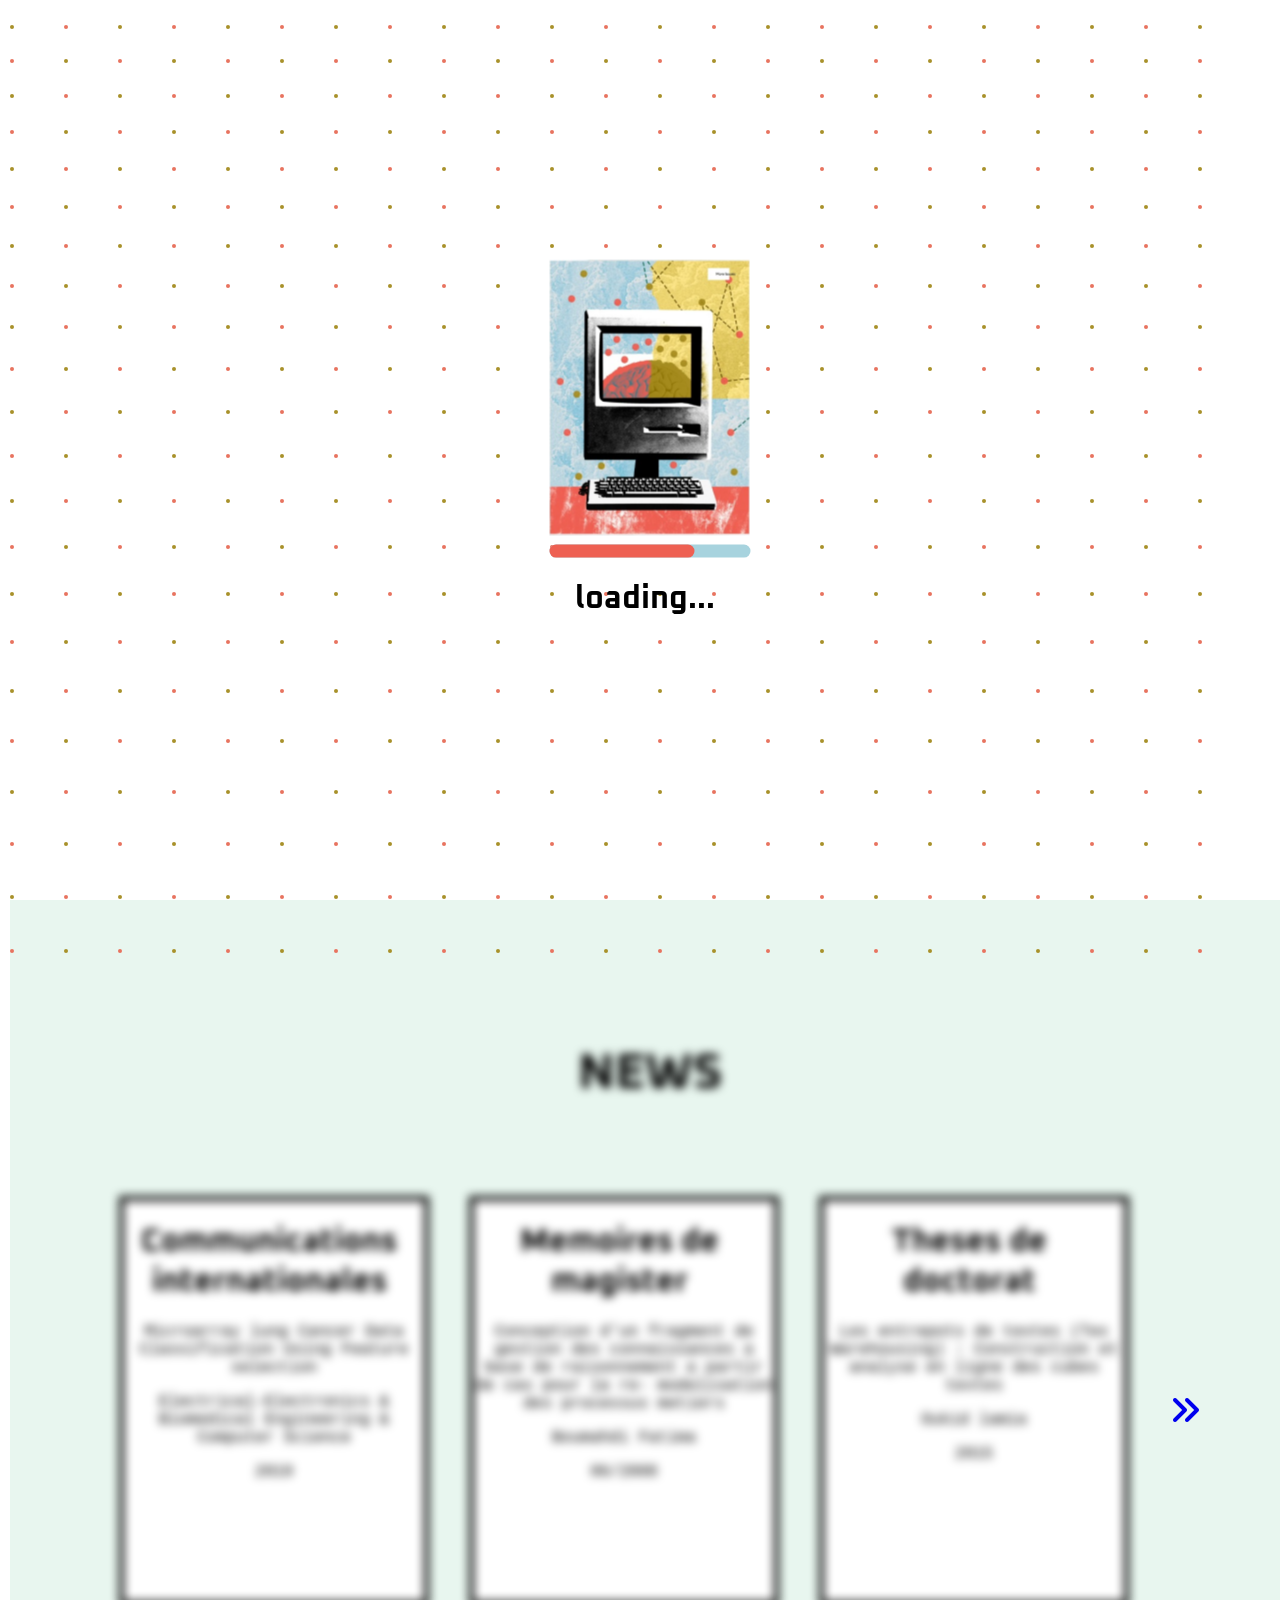
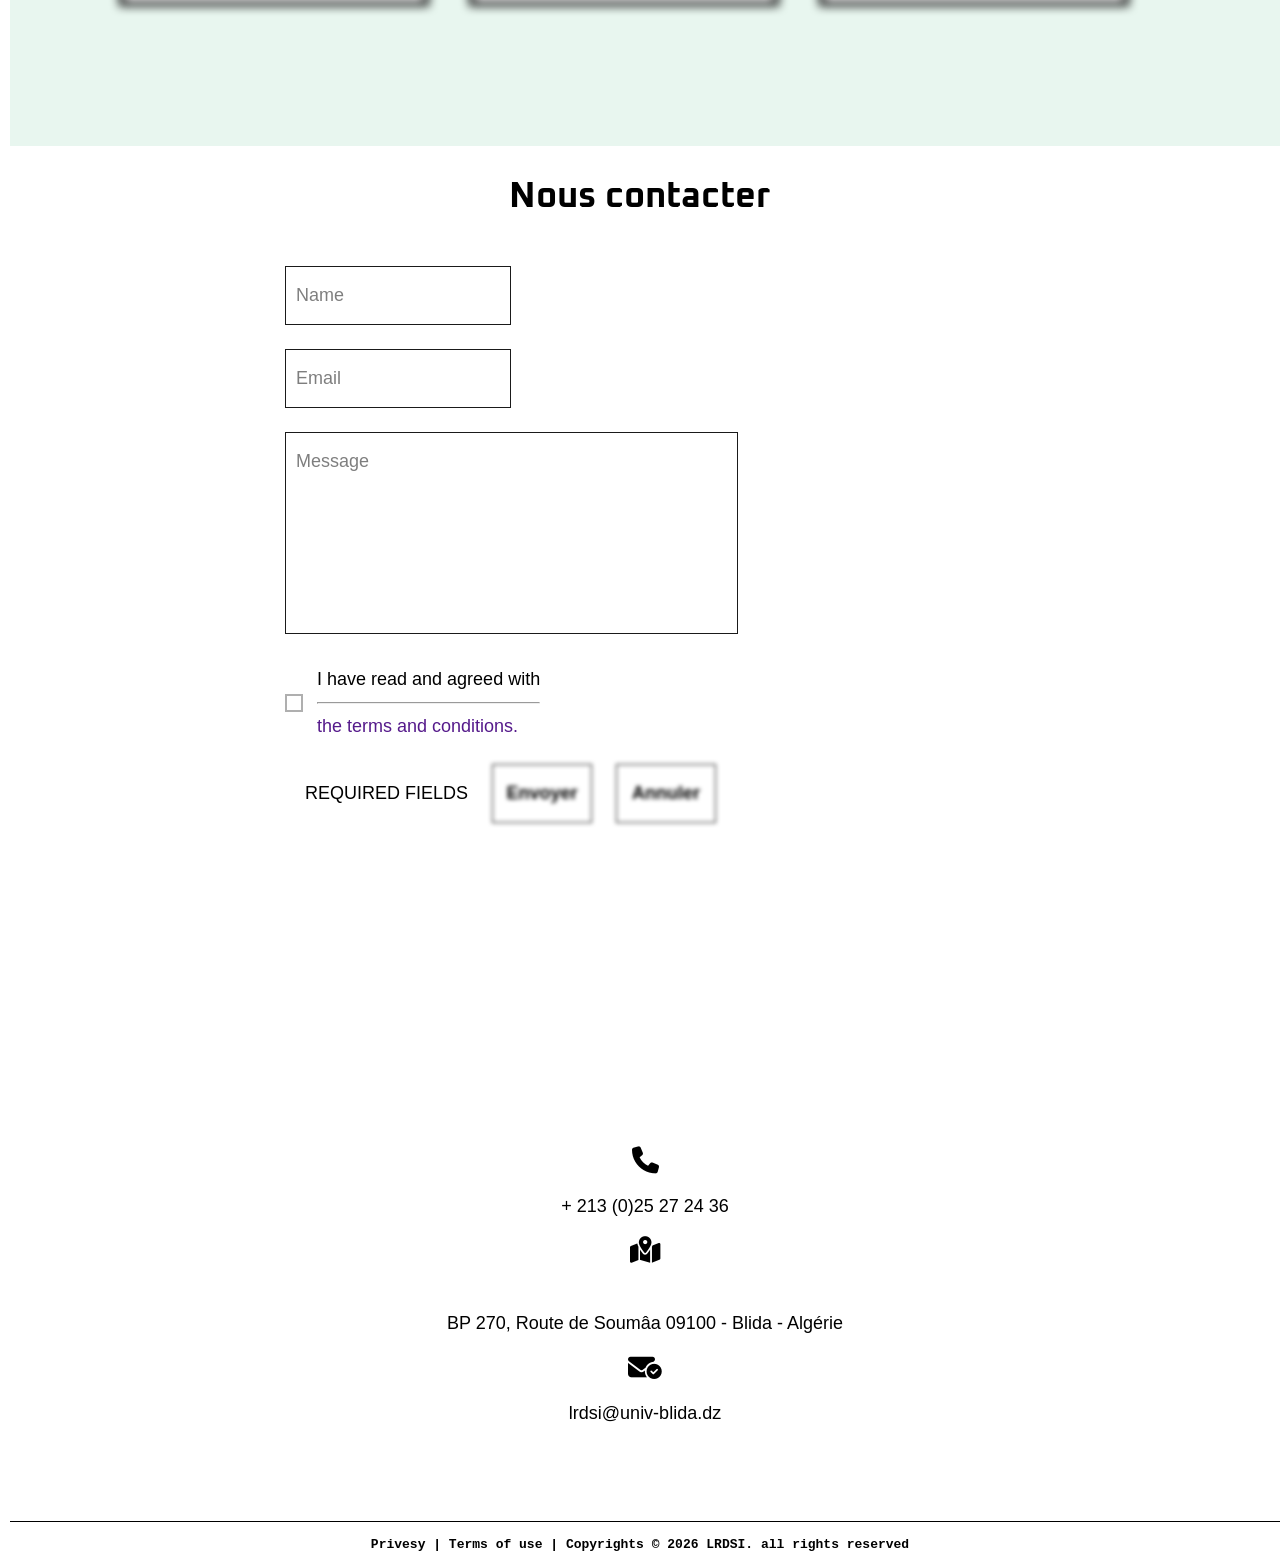
==== commit 16a73a55: "fix" ====
--- a/index.html
+++ b/index.html
@@ -2349,7 +2349,7 @@
       let cin_container =document.querySelector(".cin-container")
       cin_container.classList.add("unvisibale");
 
-     }, 1000); 
+     }, 4000); 
    }
    
    if ( document.readyState === 'complete' ) {
